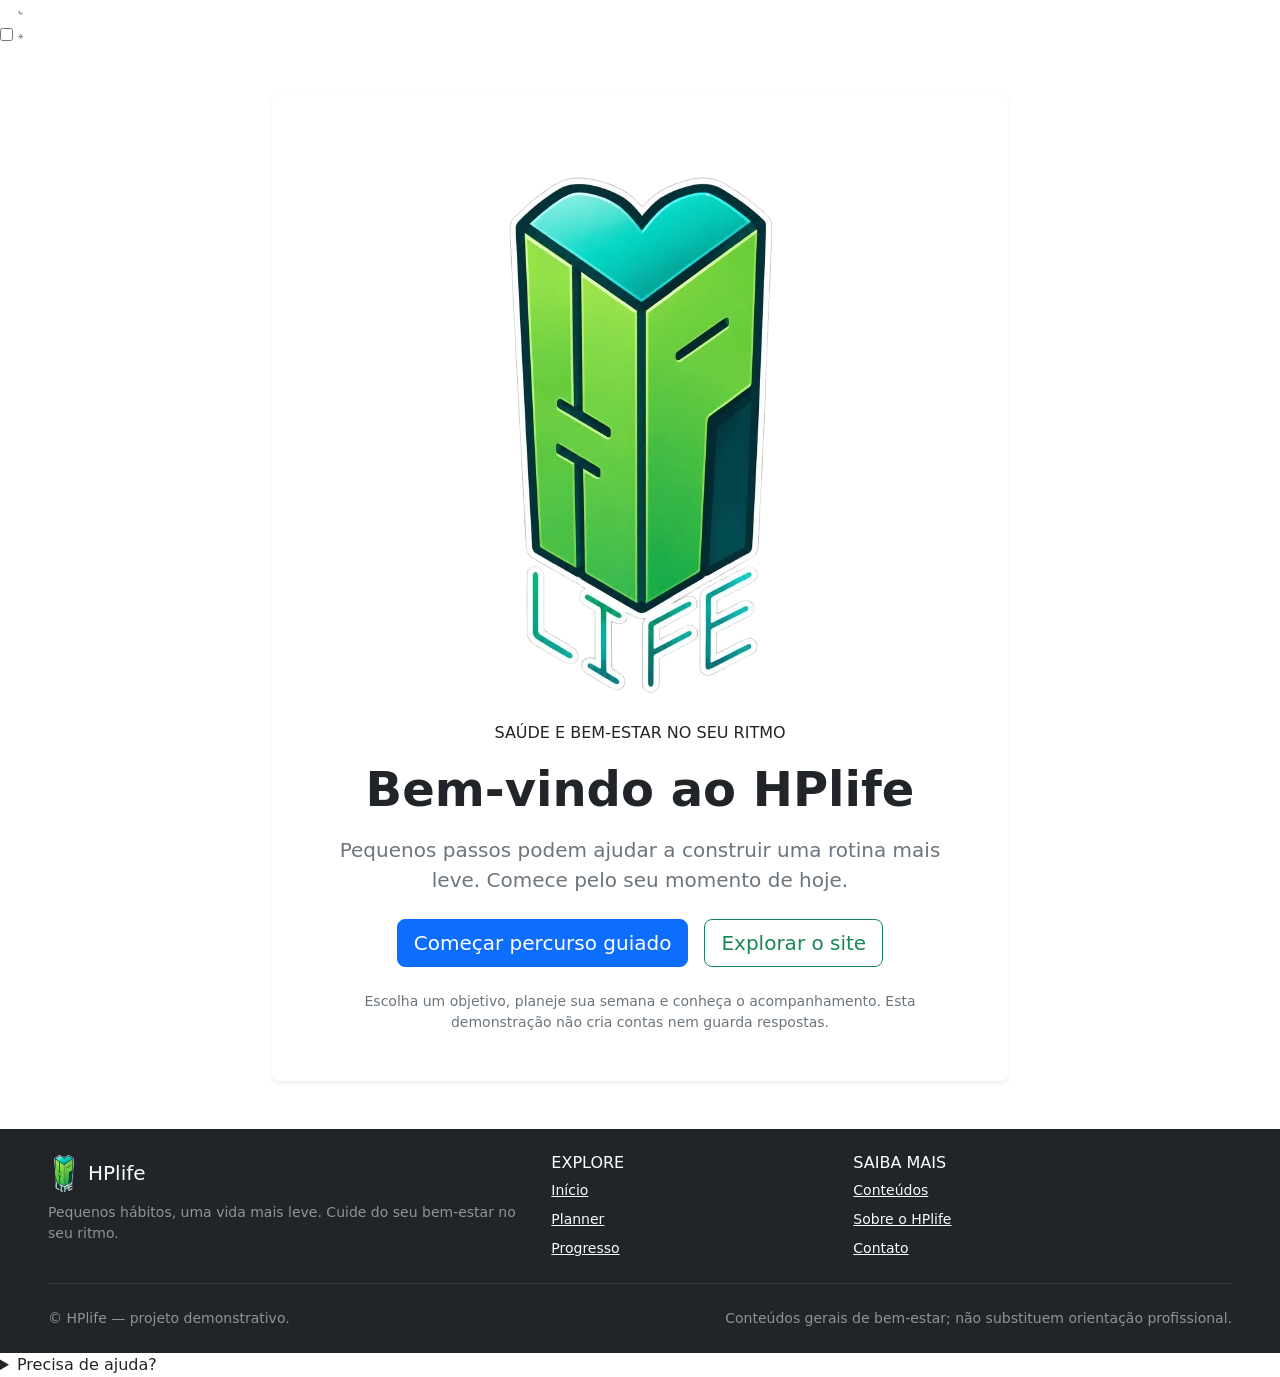
==== index.html @ 67bbe74f "Explique aqui o que você mudou, ex: corrigindo bug na pagina inicial" ====
<!doctype html>
<html lang="pt-br">
  <head>
    <meta charset="UTF-8" />
    <meta name="viewport" content="width=device-width, initial-scale=1.0" />
    <title>Bem-vindo | HPlife</title>
    <link rel="icon" type="image/png" href="../img/logo.png" />
    <link
      href="https://cdn.jsdelivr.net/npm/bootstrap@5.3.8/dist/css/bootstrap.min.css"
      rel="stylesheet"
      integrity="sha384-sRIl4kxILFvY47J16cr9ZwB07vP4J8+LH7qKQnuqkuIAvNWLzeN8tE5YBujZqJLB"
      crossorigin="anonymous"
    />
    <link href="css/style.css" rel="stylesheet" />
  </head>
  <body>
    <input class="theme-toggle-checkbox" type="checkbox" id="theme-toggle-checkbox" />
    <label class="theme-toggle theme-toggle-floating" for="theme-toggle-checkbox" title="Alternar tema claro ou escuro">
      <svg class="theme-toggle-moon" aria-hidden="true" viewBox="0 0 24 24" fill="none" stroke="currentColor" stroke-width="2" stroke-linecap="round" stroke-linejoin="round"><path d="M20 15.4A8.5 8.5 0 0 1 8.6 4a8.5 8.5 0 1 0 11.4 11.4Z"/></svg>
      <svg class="theme-toggle-sun" aria-hidden="true" viewBox="0 0 24 24" fill="none" stroke="currentColor" stroke-width="2" stroke-linecap="round" stroke-linejoin="round"><circle cx="12" cy="12" r="4"/><path d="M12 2v2m0 16v2M4.93 4.93l1.42 1.42m11.3 11.3 1.42 1.42M2 12h2m16 0h2M4.93 19.07l1.42-1.42m11.3-11.3 1.42-1.42"/></svg>
      <span class="visually-hidden">Alternar tema claro ou escuro</span>
    </label>
    <a class="visually-hidden-focusable position-absolute top-0 start-0 z-3 p-3 bg-white" href="#main-content">Pular para o conteúdo</a>
    <main class="welcome-page d-flex align-items-center py-5" id="main-content">
      <div class="container">
        <div class="row justify-content-center">
          <div class="col-12 col-md-10 col-lg-8">
            <section class="card border-0 shadow-sm text-center">
              <div class="card-body p-4 p-md-5">
                <img class="home-logo" src="../img/logo.png" alt="Logo HPlife" />
                <p class="home-kicker">SAÚDE E BEM-ESTAR NO SEU RITMO</p>
                <h1 class="display-5 fw-semibold">Bem-vindo ao HPlife</h1>
                <p class="lead text-secondary mt-3 mb-4">
                  Pequenos passos podem ajudar a construir uma rotina mais leve.
                  Comece pelo seu momento de hoje.
                </p>
                <div class="d-grid gap-3 d-sm-flex justify-content-sm-center">
                  <a href="cadastro.html" class="btn btn-primary btn-lg">Começar percurso guiado</a>
                  <a href="home.html" class="btn btn-outline-success btn-lg">Explorar o site</a>
                </div>
                <p class="small text-secondary mt-4 mb-0">
                  Escolha um objetivo, planeje sua semana e conheça o acompanhamento. Esta demonstração não cria contas nem guarda respostas.
                </p>
              </div>
            </section>
          </div>
        </div>
      </div>
    </main>
    <footer class="site-footer bg-dark text-white">
      <div class="container-fluid py-4 px-3 px-lg-5">
        <div class="row g-4">
          <div class="col-12 col-md-5">
            <a class="d-inline-flex align-items-center gap-2 text-white text-decoration-none mb-2" href="home.html">
              <img src="../img/logo.png" width="32" height="41" alt="" />
              <span class="h5 mb-0">HPlife</span>
            </a>
            <p class="small text-white-50 mb-0">Pequenos hábitos, uma vida mais leve. Cuide do seu bem-estar no seu ritmo.</p>
          </div>
          <div class="col-6 col-md-3">
            <h2 class="h6 text-uppercase">Explore</h2>
            <ul class="list-unstyled small mb-0">
              <li class="mb-2"><a class="link-light link-opacity-75-hover" href="home.html">Início</a></li>
              <li class="mb-2"><a class="link-light link-opacity-75-hover" href="planner.html">Planner</a></li>
              <li><a class="link-light link-opacity-75-hover" href="progresso.html">Progresso</a></li>
            </ul>
          </div>
          <div class="col-6 col-md-4">
            <h2 class="h6 text-uppercase">Saiba mais</h2>
            <ul class="list-unstyled small mb-0">
              <li class="mb-2"><a class="link-light link-opacity-75-hover" href="conteudos.html">Conteúdos</a></li>
              <li class="mb-2"><a class="link-light link-opacity-75-hover" href="sobre.html">Sobre o HPlife</a></li>
              <li><a class="link-light link-opacity-75-hover" href="contato.html">Contato</a></li>
            </ul>
          </div>
        </div>
        <hr class="border-secondary my-4" />
        <div class="d-flex flex-column flex-sm-row justify-content-between gap-2 small text-white-50">
          <span>© HPlife — projeto demonstrativo.</span>
          <span>Conteúdos gerais de bem-estar; não substituem orientação profissional.</span>
        </div>
      </div>
    </footer>
    <aside class="help-widget" aria-label="Ajuda rápida">
      <details>
        <summary class="help-widget-toggle">Precisa de ajuda?</summary>
        <div class="help-widget-panel card shadow">
          <div class="card-body">
            <h2 class="h5">Ajuda rápida</h2>
            <p class="small text-secondary">Respostas prontas para as dúvidas mais comuns.</p>
            <details class="help-widget-question">
              <summary>Como entro no site?</summary>
              <p>Use “Entrar na minha conta” para abrir a tela de login demonstrativa. <a href="telalogin.html">Ir para o login</a>.</p>
            </details>
            <details class="help-widget-question">
              <summary>Como crio uma conta?</summary>
              <p>O cadastro é apenas demonstrativo e não salva dados. Você pode ver as <a href="cadastro.html">perguntas de cadastro</a>.</p>
            </details>
            <details class="help-widget-question">
              <summary>Como começo uma rotina?</summary>
              <p>Visite o <a href="planner.html">Planner</a> para editar sugestões e escolher dias e horários. As alterações não ficam salvas.</p>
            </details>
            <p class="small text-secondary mt-3 mb-0">Esta ajuda não usa IA e não lê perguntas livres.</p>
          </div>
        </div>
      </details>
    </aside>
  </body>
</html>
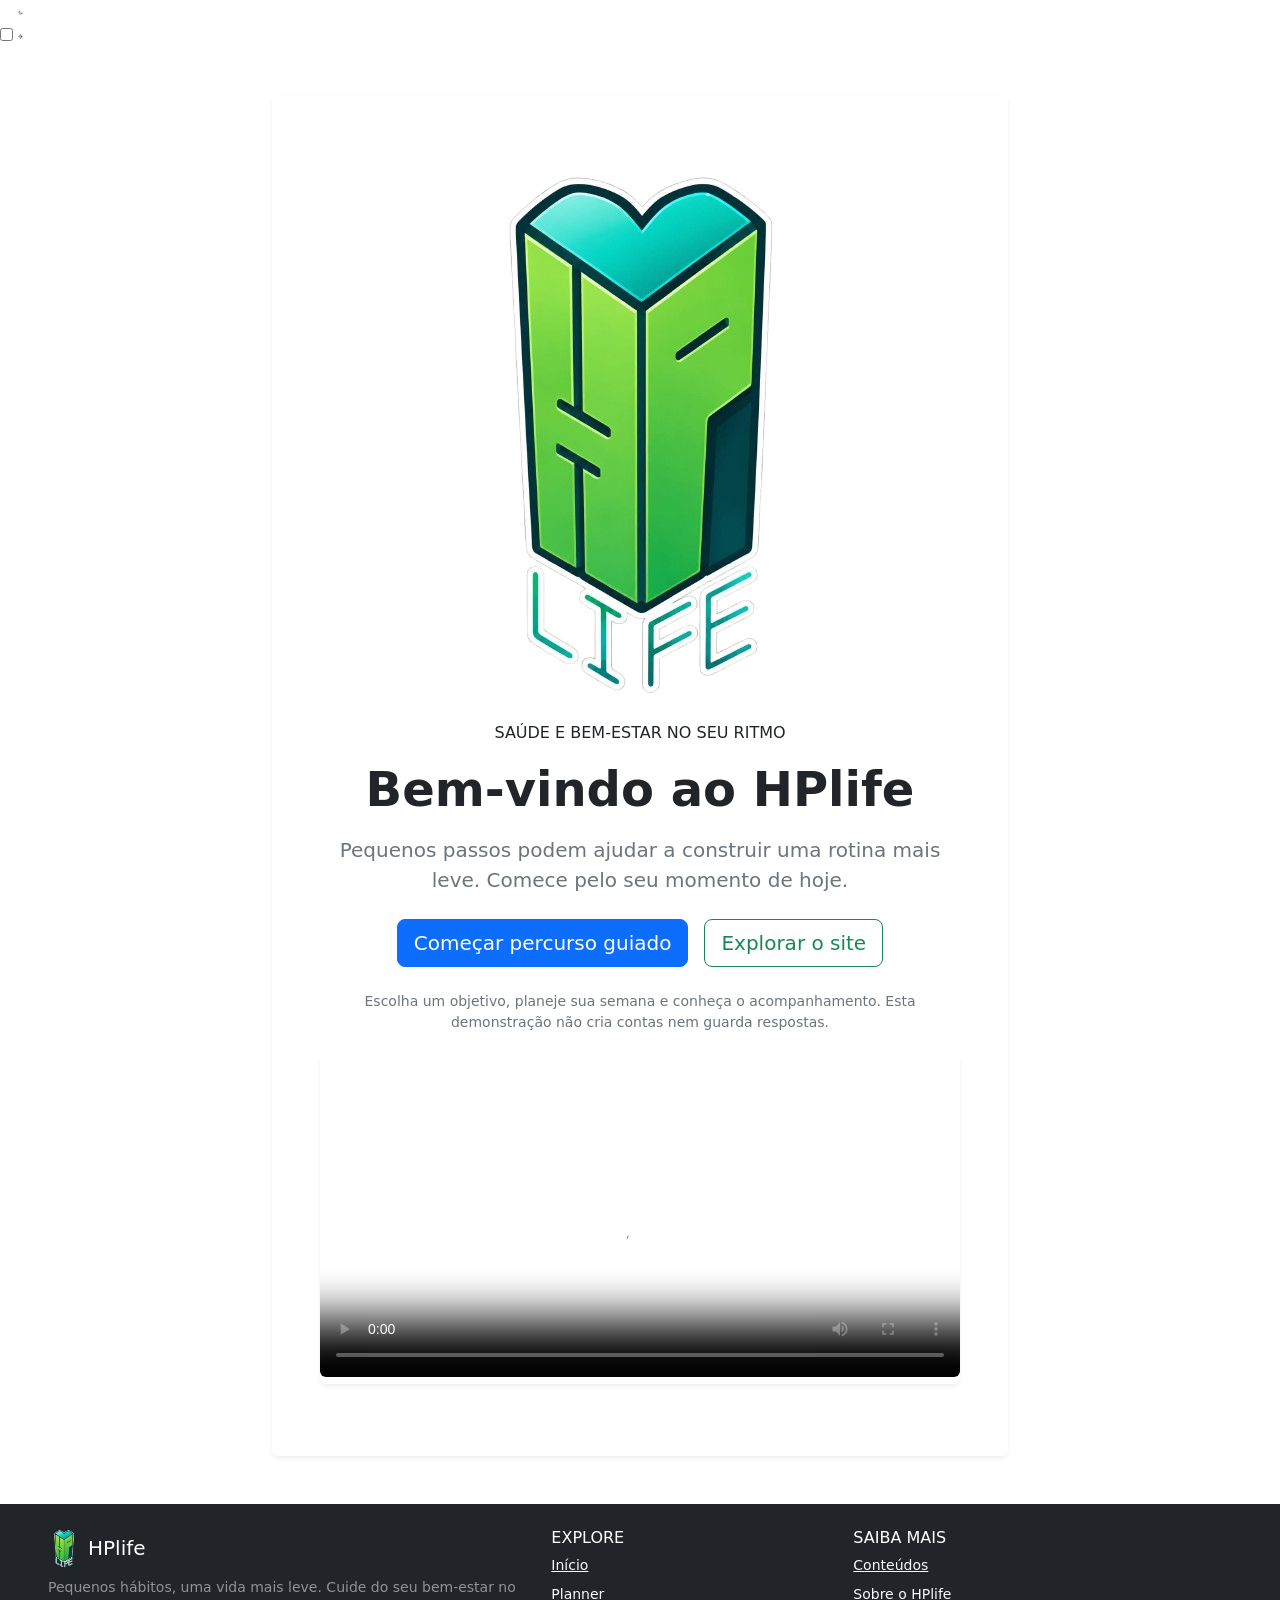
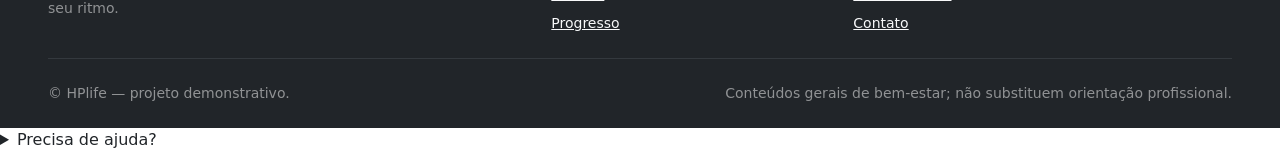
==== commit 96c755ca: "Adicionado video de instrucoes na pagina inicial" ====
--- a/index.html
+++ b/index.html
@@ -1,109 +1,128 @@
 <!doctype html>
 <html lang="pt-br">
-  <head>
-    <meta charset="UTF-8" />
-    <meta name="viewport" content="width=device-width, initial-scale=1.0" />
-    <title>Bem-vindo | HPlife</title>
-    <link rel="icon" type="image/png" href="../img/logo.png" />
-    <link
-      href="https://cdn.jsdelivr.net/npm/bootstrap@5.3.8/dist/css/bootstrap.min.css"
-      rel="stylesheet"
-      integrity="sha384-sRIl4kxILFvY47J16cr9ZwB07vP4J8+LH7qKQnuqkuIAvNWLzeN8tE5YBujZqJLB"
-      crossorigin="anonymous"
-    />
-    <link href="css/style.css" rel="stylesheet" />
-  </head>
-  <body>
-    <input class="theme-toggle-checkbox" type="checkbox" id="theme-toggle-checkbox" />
-    <label class="theme-toggle theme-toggle-floating" for="theme-toggle-checkbox" title="Alternar tema claro ou escuro">
-      <svg class="theme-toggle-moon" aria-hidden="true" viewBox="0 0 24 24" fill="none" stroke="currentColor" stroke-width="2" stroke-linecap="round" stroke-linejoin="round"><path d="M20 15.4A8.5 8.5 0 0 1 8.6 4a8.5 8.5 0 1 0 11.4 11.4Z"/></svg>
-      <svg class="theme-toggle-sun" aria-hidden="true" viewBox="0 0 24 24" fill="none" stroke="currentColor" stroke-width="2" stroke-linecap="round" stroke-linejoin="round"><circle cx="12" cy="12" r="4"/><path d="M12 2v2m0 16v2M4.93 4.93l1.42 1.42m11.3 11.3 1.42 1.42M2 12h2m16 0h2M4.93 19.07l1.42-1.42m11.3-11.3 1.42-1.42"/></svg>
-      <span class="visually-hidden">Alternar tema claro ou escuro</span>
-    </label>
-    <a class="visually-hidden-focusable position-absolute top-0 start-0 z-3 p-3 bg-white" href="#main-content">Pular para o conteúdo</a>
-    <main class="welcome-page d-flex align-items-center py-5" id="main-content">
-      <div class="container">
-        <div class="row justify-content-center">
-          <div class="col-12 col-md-10 col-lg-8">
-            <section class="card border-0 shadow-sm text-center">
-              <div class="card-body p-4 p-md-5">
-                <img class="home-logo" src="../img/logo.png" alt="Logo HPlife" />
-                <p class="home-kicker">SAÚDE E BEM-ESTAR NO SEU RITMO</p>
-                <h1 class="display-5 fw-semibold">Bem-vindo ao HPlife</h1>
-                <p class="lead text-secondary mt-3 mb-4">
-                  Pequenos passos podem ajudar a construir uma rotina mais leve.
-                  Comece pelo seu momento de hoje.
-                </p>
-                <div class="d-grid gap-3 d-sm-flex justify-content-sm-center">
-                  <a href="cadastro.html" class="btn btn-primary btn-lg">Começar percurso guiado</a>
-                  <a href="home.html" class="btn btn-outline-success btn-lg">Explorar o site</a>
-                </div>
-                <p class="small text-secondary mt-4 mb-0">
-                  Escolha um objetivo, planeje sua semana e conheça o acompanhamento. Esta demonstração não cria contas nem guarda respostas.
-                </p>
+
+<head>
+  <meta charset="UTF-8" />
+  <meta name="viewport" content="width=device-width, initial-scale=1.0" />
+  <title>Bem-vindo | HPlife</title>
+  <link rel="icon" type="image/png" href="../img/logo.png" />
+  <link href="https://cdn.jsdelivr.net/npm/bootstrap@5.3.8/dist/css/bootstrap.min.css" rel="stylesheet"
+    integrity="sha384-sRIl4kxILFvY47J16cr9ZwB07vP4J8+LH7qKQnuqkuIAvNWLzeN8tE5YBujZqJLB" crossorigin="anonymous" />
+  <link href="css/style.css" rel="stylesheet" />
+</head>
+
+<body>
+  <input class="theme-toggle-checkbox" type="checkbox" id="theme-toggle-checkbox" />
+  <label class="theme-toggle theme-toggle-floating" for="theme-toggle-checkbox" title="Alternar tema claro ou escuro">
+    <svg class="theme-toggle-moon" aria-hidden="true" viewBox="0 0 24 24" fill="none" stroke="currentColor"
+      stroke-width="2" stroke-linecap="round" stroke-linejoin="round">
+      <path d="M20 15.4A8.5 8.5 0 0 1 8.6 4a8.5 8.5 0 1 0 11.4 11.4Z" />
+    </svg>
+    <svg class="theme-toggle-sun" aria-hidden="true" viewBox="0 0 24 24" fill="none" stroke="currentColor"
+      stroke-width="2" stroke-linecap="round" stroke-linejoin="round">
+      <circle cx="12" cy="12" r="4" />
+      <path
+        d="M12 2v2m0 16v2M4.93 4.93l1.42 1.42m11.3 11.3 1.42 1.42M2 12h2m16 0h2M4.93 19.07l1.42-1.42m11.3-11.3 1.42-1.42" />
+    </svg>
+    <span class="visually-hidden">Alternar tema claro ou escuro</span>
+  </label>
+  <a class="visually-hidden-focusable position-absolute top-0 start-0 z-3 p-3 bg-white" href="#main-content">Pular para
+    o conteúdo</a>
+  <main class="welcome-page d-flex align-items-center py-5" id="main-content">
+    <div class="container">
+      <div class="row justify-content-center">
+        <div class="col-12 col-md-10 col-lg-8">
+          <section class="card border-0 shadow-sm text-center">
+            <div class="card-body p-4 p-md-5">
+              <img class="home-logo" src="../img/logo.png" alt="Logo HPlife" />
+              <p class="home-kicker">SAÚDE E BEM-ESTAR NO SEU RITMO</p>
+              <h1 class="display-5 fw-semibold">Bem-vindo ao HPlife</h1>
+              <p class="lead text-secondary mt-3 mb-4">
+                Pequenos passos podem ajudar a construir uma rotina mais leve.
+                Comece pelo seu momento de hoje.
+              </p>
+              <div class="d-grid gap-3 d-sm-flex justify-content-sm-center">
+                <a href="cadastro.html" class="btn btn-primary btn-lg">Começar percurso guiado</a>
+                <a href="home.html" class="btn btn-outline-success btn-lg">Explorar o site</a>
               </div>
-            </section>
-          </div>
+              <p class="small text-secondary mt-4 mb-0">
+                Escolha um objetivo, planeje sua semana e conheça o acompanhamento. Esta demonstração não cria contas
+                nem guarda respostas.
+              </p>
+              <div class="my-4 rounded overflow-hidden shadow-sm">
+                <video class="w-100 rounded" controls poster="../img/capa-video.jpg">
+                  <source src="WhatsApp Video 2026-11-04 at 21.34.00.mp4" type="video/mp4">
+                  Seu navegador não suporta a exibição deste vídeo.
+                </video>
+              </div>
+            </div>
+          </section>
         </div>
       </div>
-    </main>
-    <footer class="site-footer bg-dark text-white">
-      <div class="container-fluid py-4 px-3 px-lg-5">
-        <div class="row g-4">
-          <div class="col-12 col-md-5">
-            <a class="d-inline-flex align-items-center gap-2 text-white text-decoration-none mb-2" href="home.html">
-              <img src="../img/logo.png" width="32" height="41" alt="" />
-              <span class="h5 mb-0">HPlife</span>
-            </a>
-            <p class="small text-white-50 mb-0">Pequenos hábitos, uma vida mais leve. Cuide do seu bem-estar no seu ritmo.</p>
-          </div>
-          <div class="col-6 col-md-3">
-            <h2 class="h6 text-uppercase">Explore</h2>
-            <ul class="list-unstyled small mb-0">
-              <li class="mb-2"><a class="link-light link-opacity-75-hover" href="home.html">Início</a></li>
-              <li class="mb-2"><a class="link-light link-opacity-75-hover" href="planner.html">Planner</a></li>
-              <li><a class="link-light link-opacity-75-hover" href="progresso.html">Progresso</a></li>
-            </ul>
-          </div>
-          <div class="col-6 col-md-4">
-            <h2 class="h6 text-uppercase">Saiba mais</h2>
-            <ul class="list-unstyled small mb-0">
-              <li class="mb-2"><a class="link-light link-opacity-75-hover" href="conteudos.html">Conteúdos</a></li>
-              <li class="mb-2"><a class="link-light link-opacity-75-hover" href="sobre.html">Sobre o HPlife</a></li>
-              <li><a class="link-light link-opacity-75-hover" href="contato.html">Contato</a></li>
-            </ul>
-          </div>
+    </div>
+  </main>
+  <footer class="site-footer bg-dark text-white">
+    <div class="container-fluid py-4 px-3 px-lg-5">
+      <div class="row g-4">
+        <div class="col-12 col-md-5">
+          <a class="d-inline-flex align-items-center gap-2 text-white text-decoration-none mb-2" href="home.html">
+            <img src="../img/logo.png" width="32" height="41" alt="" />
+            <span class="h5 mb-0">HPlife</span>
+          </a>
+          <p class="small text-white-50 mb-0">Pequenos hábitos, uma vida mais leve. Cuide do seu bem-estar no seu ritmo.
+          </p>
         </div>
-        <hr class="border-secondary my-4" />
-        <div class="d-flex flex-column flex-sm-row justify-content-between gap-2 small text-white-50">
-          <span>© HPlife — projeto demonstrativo.</span>
-          <span>Conteúdos gerais de bem-estar; não substituem orientação profissional.</span>
+        <div class="col-6 col-md-3">
+          <h2 class="h6 text-uppercase">Explore</h2>
+          <ul class="list-unstyled small mb-0">
+            <li class="mb-2"><a class="link-light link-opacity-75-hover" href="home.html">Início</a></li>
+            <li class="mb-2"><a class="link-light link-opacity-75-hover" href="planner.html">Planner</a></li>
+            <li><a class="link-light link-opacity-75-hover" href="progresso.html">Progresso</a></li>
+          </ul>
+        </div>
+        <div class="col-6 col-md-4">
+          <h2 class="h6 text-uppercase">Saiba mais</h2>
+          <ul class="list-unstyled small mb-0">
+            <li class="mb-2"><a class="link-light link-opacity-75-hover" href="conteudos.html">Conteúdos</a></li>
+            <li class="mb-2"><a class="link-light link-opacity-75-hover" href="sobre.html">Sobre o HPlife</a></li>
+            <li><a class="link-light link-opacity-75-hover" href="contato.html">Contato</a></li>
+          </ul>
         </div>
       </div>
-    </footer>
-    <aside class="help-widget" aria-label="Ajuda rápida">
-      <details>
-        <summary class="help-widget-toggle">Precisa de ajuda?</summary>
-        <div class="help-widget-panel card shadow">
-          <div class="card-body">
-            <h2 class="h5">Ajuda rápida</h2>
-            <p class="small text-secondary">Respostas prontas para as dúvidas mais comuns.</p>
-            <details class="help-widget-question">
-              <summary>Como entro no site?</summary>
-              <p>Use “Entrar na minha conta” para abrir a tela de login demonstrativa. <a href="telalogin.html">Ir para o login</a>.</p>
-            </details>
-            <details class="help-widget-question">
-              <summary>Como crio uma conta?</summary>
-              <p>O cadastro é apenas demonstrativo e não salva dados. Você pode ver as <a href="cadastro.html">perguntas de cadastro</a>.</p>
-            </details>
-            <details class="help-widget-question">
-              <summary>Como começo uma rotina?</summary>
-              <p>Visite o <a href="planner.html">Planner</a> para editar sugestões e escolher dias e horários. As alterações não ficam salvas.</p>
-            </details>
-            <p class="small text-secondary mt-3 mb-0">Esta ajuda não usa IA e não lê perguntas livres.</p>
-          </div>
+      <hr class="border-secondary my-4" />
+      <div class="d-flex flex-column flex-sm-row justify-content-between gap-2 small text-white-50">
+        <span>© HPlife — projeto demonstrativo.</span>
+        <span>Conteúdos gerais de bem-estar; não substituem orientação profissional.</span>
+      </div>
+    </div>
+  </footer>
+  <aside class="help-widget" aria-label="Ajuda rápida">
+    <details>
+      <summary class="help-widget-toggle">Precisa de ajuda?</summary>
+      <div class="help-widget-panel card shadow">
+        <div class="card-body">
+          <h2 class="h5">Ajuda rápida</h2>
+          <p class="small text-secondary">Respostas prontas para as dúvidas mais comuns.</p>
+          <details class="help-widget-question">
+            <summary>Como entro no site?</summary>
+            <p>Use “Entrar na minha conta” para abrir a tela de login demonstrativa. <a href="telalogin.html">Ir para o
+                login</a>.</p>
+          </details>
+          <details class="help-widget-question">
+            <summary>Como crio uma conta?</summary>
+            <p>O cadastro é apenas demonstrativo e não salva dados. Você pode ver as <a href="cadastro.html">perguntas
+                de cadastro</a>.</p>
+          </details>
+          <details class="help-widget-question">
+            <summary>Como começo uma rotina?</summary>
+            <p>Visite o <a href="planner.html">Planner</a> para editar sugestões e escolher dias e horários. As
+              alterações não ficam salvas.</p>
+          </details>
+          <p class="small text-secondary mt-3 mb-0">Esta ajuda não usa IA e não lê perguntas livres.</p>
         </div>
-      </details>
-    </aside>
-  </body>
-</html>
+      </div>
+    </details>
+  </aside>
+</body>
+
+</html>
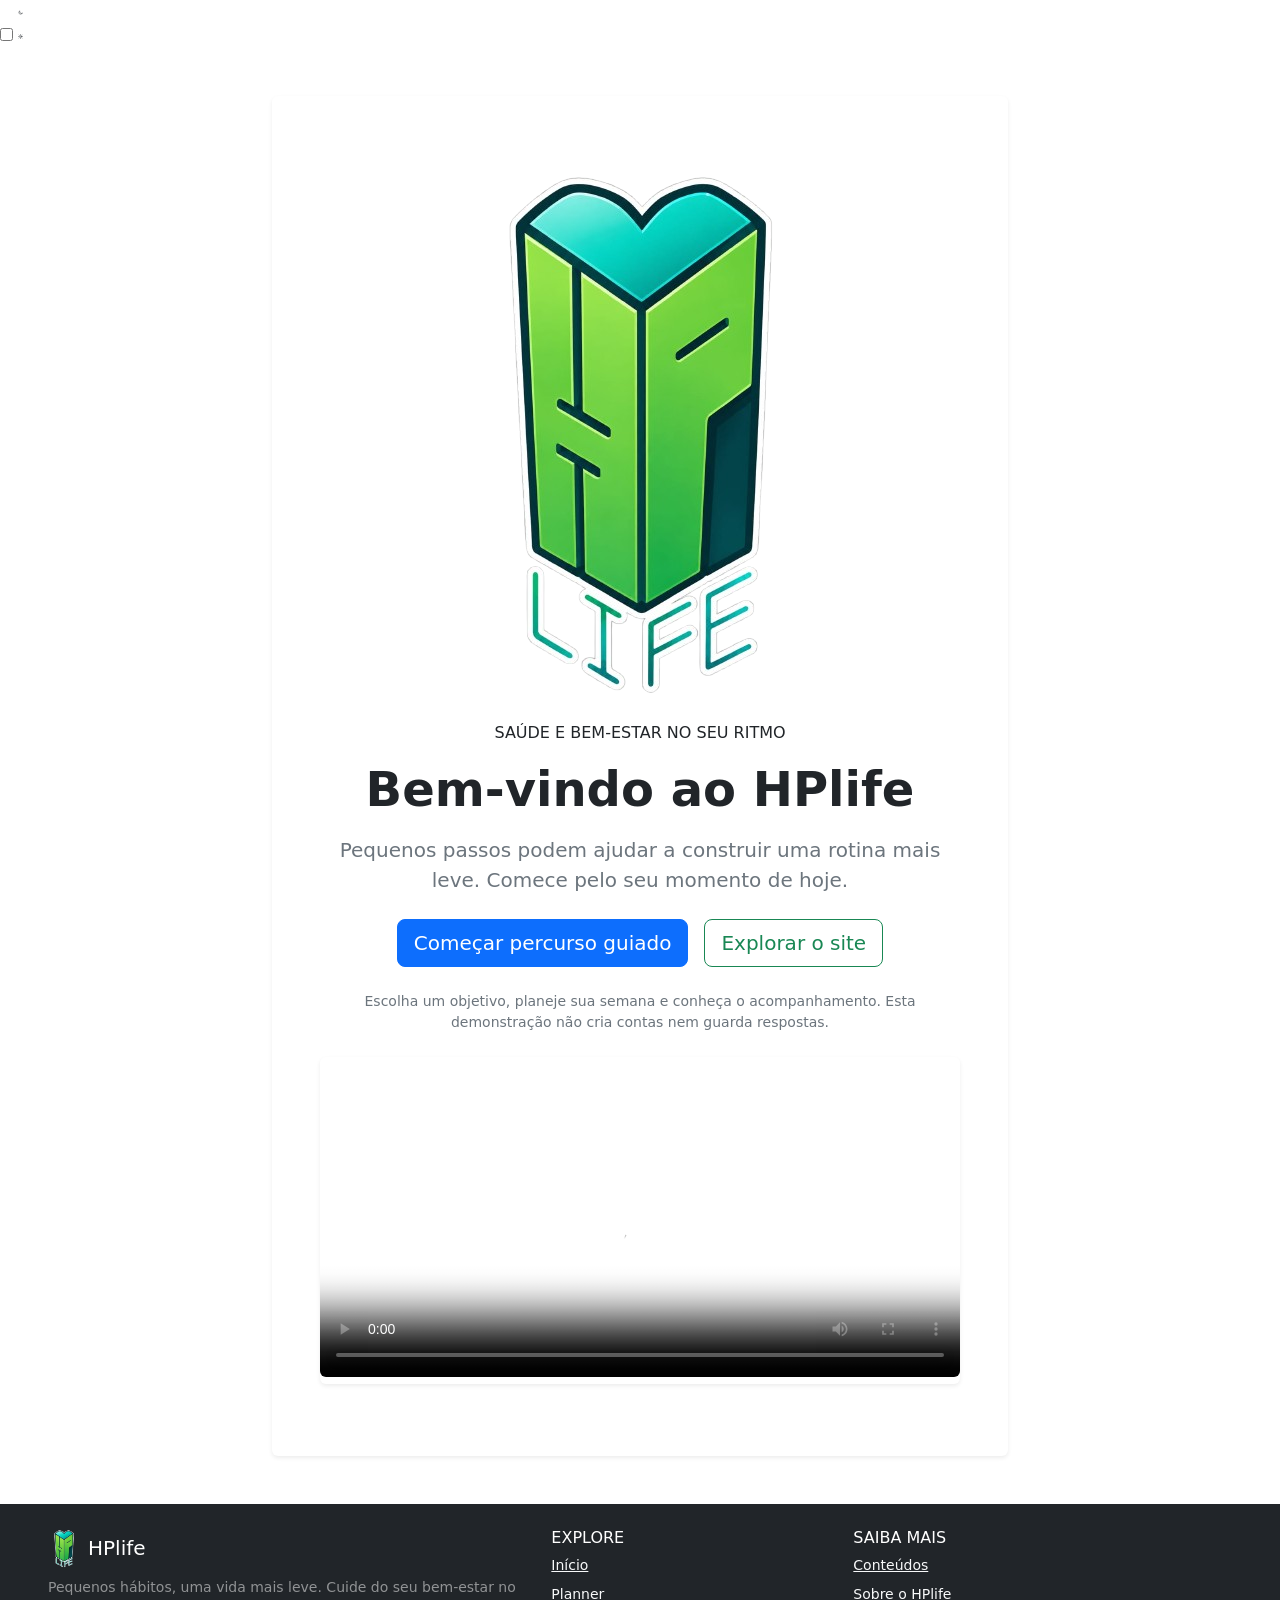
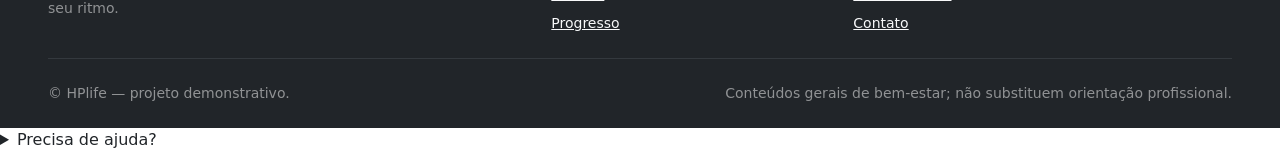
==== commit f78bb1df: "atualizacao" ====
--- a/index.html
+++ b/index.html
@@ -48,7 +48,7 @@
               <p class="small text-secondary mt-4 mb-0">
                 Escolha um objetivo, planeje sua semana e conheça o acompanhamento. Esta demonstração não cria contas
                 nem guarda respostas.
-              </p>
+            </p>
               <div class="my-4 rounded overflow-hidden shadow-sm">
                 <video class="w-100 rounded" controls poster="../img/capa-video.jpg">
                   <source src="WhatsApp Video 2026-11-04 at 21.34.00.mp4" type="video/mp4">
